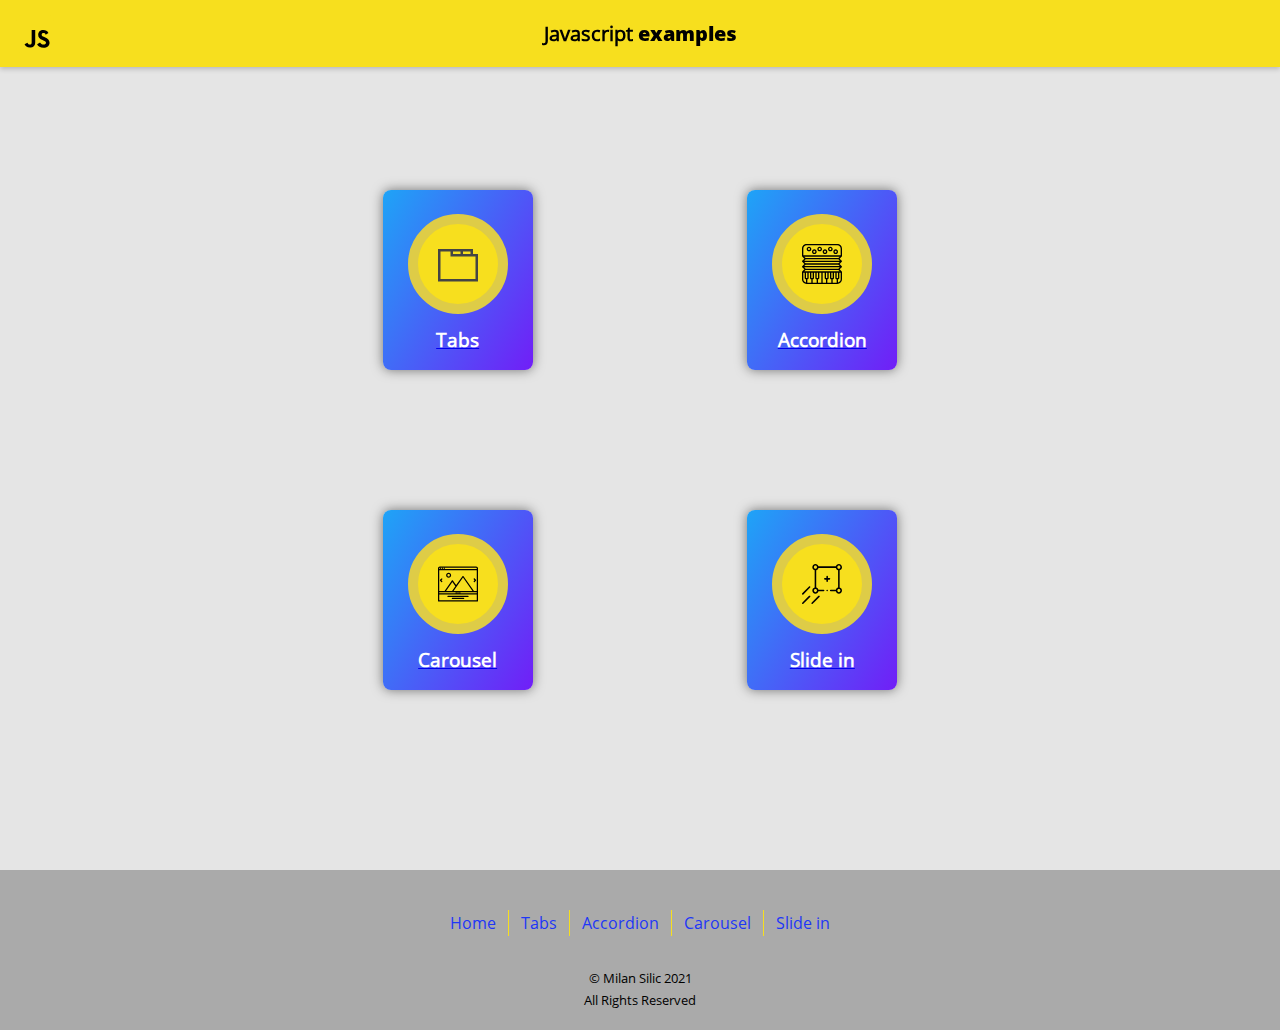
==== index.html @ 80be5a42 "07.06.2021." ====
<!DOCTYPE html>
<html lang="en">
<head>
    <meta charset="UTF-8">
    <meta http-equiv="X-UA-Compatible" content="IE=edge">
    <meta name="viewport" content="width=device-width, initial-scale=1.0">
    <meta name="description" content="Javascript examples">
    <meta name="keywords" content="JavaScript">
    <meta name="author" content="Milan Silic">
    <title>JS Examples</title>
    <link rel="icon" href="ico/js.svg">
    <link rel="stylesheet" href="style/css/style.min.css">
</head>
<body>

<header>
    <a class="logo" href="index.html"></a>
    <h1>Javascript <span>examples</span></h1>
</header>

<main>
    <div class="index-main-wr">
        <a class="card" href="tabs.html">
            <figure class="tab"></figure>
            <h3>Tabs</h3>
        </a>
        <a class="card" href="accordion.html">
            <figure class="acc"></figure>
            <h3>Accordion</h3>
        </a>
        <a class="card" href="carousel.html">
            <figure class="car"></figure>
            <h3>Carousel</h3>
        </a>
        <a class="card" href="#">
            <figure class="slide"></figure>
            <h3>Slide in</h3>
        </a>
    </div>
</main>

<footer>
    <ul>
        <li><a href="index.html">Home</a></li>
        <li><a href="tabs.html">Tabs</a></li>
        <li><a href="accordion.html">Accordion</a></li>
        <li><a href="carousel.html">Carousel</a></li>
        <li><a href="#">Slide in</a></li>
    </ul>
    <small>&#169; Milan Silic 2021<br>All Rights Reserved</small>
</footer>

<script src="script/script.js"></script>
</body>
</html>
---- style/css/style.min.css ----
@font-face{src:url("../../fonts/OpenSans-Regular.ttf");font-family:"OpenSans"}@font-face{src:url("../../fonts/OpenSans-ExtraBold.ttf");font-family:"OpenSans800"}*{box-sizing:border-box;margin:0px;padding:0px;font-family:"OpenSans"}ul{list-style:none}body{display:flex;flex-flow:column;background-color:rgba(170,170,170,.3)}body main{padding:90px 0 60px 0}body footer{margin-top:auto !important}hgroup{text-align:center;margin:30px 0}.visable{display:block !important}body>header{display:flex;flex-flow:wrap;justify-content:center;align-items:center;position:fixed;top:0;width:100%;background-color:#f7df1e;padding:20px;transition:all .18s ease-out;box-shadow:0 2px 5px 0 rgba(0,0,0,.2);z-index:1}body>header .logo{width:38px;height:38px;background-image:url("../../ico/js.svg");background-repeat:no-repeat;background-position:center center;background-size:cover;position:absolute;left:16px}body>header h1{font-size:20px;transition:all .2s ease-out}body>header h1 span{font-family:"OpenSans800"}.index-main-wr{display:flex;flex-flow:wrap;justify-content:space-evenly;align-items:center;max-width:800px;padding:80px 0 0 0;margin:0 auto}.index-main-wr .card{display:flex;flex-flow:wrap;justify-content:center;align-items:center;align-content:space-between;border-radius:8px;background-image:linear-gradient(120deg, #1ea4f7, #711ef7);width:150px;height:180px;box-shadow:0 0 12px 0 rgba(0,0,0,.5);padding:24px 0 18px 0;margin:20px 72px 120px 72px;transition:.3s ease-out;cursor:pointer}.index-main-wr .card:hover{box-shadow:0 0 15px 0 rgba(0,0,0,.8)}.index-main-wr .card:hover figure{background-size:55%;box-shadow:0 0 7px rgba(255,255,255,.5)}.index-main-wr .card:hover h3{text-shadow:0 0 21px rgba(255,255,255,.5)}.index-main-wr .card figure{background-repeat:no-repeat;background-position:center center;background-size:50%;border:10px solid #decc47;border-radius:50%;width:100px;height:100px;background-color:#f7df1e;transition:all .2s ease-out}.index-main-wr .card figure.tab{background-image:url("../../ico/cardTab1.svg")}.index-main-wr .card figure.acc{background-image:url("../../ico/cardAcc1.svg")}.index-main-wr .card figure.car{background-image:url("../../ico/cardCar4.svg")}.index-main-wr .card figure.slide{background-image:url("../../ico/cardSlide.svg")}.index-main-wr .card h3{color:#fff;width:100%;text-align:center;transition:all .2s ease-out}footer{background-color:#aaa;text-align:center;padding:20px}footer ul{display:flex;flex-flow:wrap;justify-content:center;align-items:center;margin:20px 0 30px 0}footer ul li{padding:2px 12px;border-right:1px solid #f7df1e}footer ul li:last-child{border-right:none}footer ul li a{color:#1e37f7;text-decoration:none}footer ul li a:hover{color:#711ef7;text-decoration:underline}.tab-main-sec{padding:20px 0 40px 0}.tab-main-sec .tabs1{width:80%;max-width:800px;margin:0 auto}.tab-main-sec .tabs1 header{display:flex;align-items:center}.tab-main-sec .tabs1 header button{border:none;flex-grow:1;text-align:center;cursor:pointer;padding:20px 0}.tab-main-sec .tabs1 article{display:none;padding:40px}.tab-main-sec .tabs1 article>*{border:px solid red;padding:20px}.tab-main-sec .tabs1 article:nth-of-type(1),.tab-main-sec .tabs1 header button:nth-of-type(1){background-color:#1ea4f7}.tab-main-sec .tabs1 article:nth-of-type(2),.tab-main-sec .tabs1 header button:nth-of-type(2){background-color:#decc47}.tab-main-sec .tabs1 article:nth-of-type(3),.tab-main-sec .tabs1 header button:nth-of-type(3){background-color:rgba(113,30,247,.5)}.acc-main-sec{padding:20px 0 40px 0}.acc1,.acc2{width:80%;max-width:800px;margin:0 auto}.acc1 li{background-color:#dcdcdc;color:green;margin:0 0 1rem 0;box-shadow:0 2px 5px 0 rgba(0,0,0,.2)}.acc1 li h4{padding:20px;min-height:3.5rem;line-height:1.25rem;font-weight:700;display:flex;align-items:center;position:relative;cursor:pointer}.acc1 li h4::after{content:"+";font-size:22px;font-weight:700;position:absolute;right:20px}.acc1 li h4.active4::after{content:"-"}.acc1 li .acc1-cont{max-height:0;overflow:hidden;transition:max-height .2s ease-out}.acc1 li .acc1-cont p{padding:1rem;line-height:1.5rem;border-top:3px solid red;border-image:linear-gradient(to right, green, red, orange, blue) 1}.acc2{color:#222}.acc2>*{background-color:rgba(30,55,247,.4)}.acc2 h4{border-radius:6px 6px 0 0;padding:16px 24px;position:relative;cursor:pointer}.acc2 h4:hover{text-decoration:underline}.acc2 h4::after{border:px solid red;content:" ";width:22px;height:22px;background-repeat:no-repeat;background-position:center center;background-size:cover;background-image:url("../../ico/arrowDown.svg");position:absolute;right:18px;top:17px;transition:all .2s ease-out}.acc2 h4.active2::after{content:"";transform:rotate(-180deg)}.acc2 li{border-radius:0 0 6px 6px;max-height:0px;overflow:hidden;padding:0px;margin:0 0 12px 0;transition:.3s ease-out}.acc2 li .acc2-p{border-top:1px solid #bbb;padding:24px 40px}.active2{text-decoration:underline}.mySlides{display:none}.slideshow-container{max-width:1000px;position:relative;margin:auto}.prev,.next{cursor:pointer;position:absolute;top:50%;width:auto;padding:16px;margin-top:-22px;color:#fff;font-weight:bold;font-size:18px;transition:.6s ease;border-radius:0 3px 3px 0;user-select:none}.next{right:0;border-radius:3px 0 0 3px}.prev:hover,.next:hover{background-color:rgba(0,0,0,.8)}.text{color:#f2f2f2;font-size:15px;padding:8px 12px;position:absolute;bottom:8px;width:100%;text-align:center}.dot{cursor:pointer;height:15px;width:15px;margin:0 2px;background-color:#bbb;border-radius:50%;display:inline-block;transition:background-color .6s ease}.active,.dot:hover{background-color:#717171}.mojSlajd{width:200px;height:120px;background-repeat:no-repeat;background-position:center;background-size:cover;display:none}.img1{background-image:url("../../img/01.jpg")}.img2{background-image:url("../../img/02.jpg")}.img3{background-image:url("../../img/03.jpg")}.img4{background-image:url("../../img/04.jpg")}/*# sourceMappingURL=style.min.css.map */
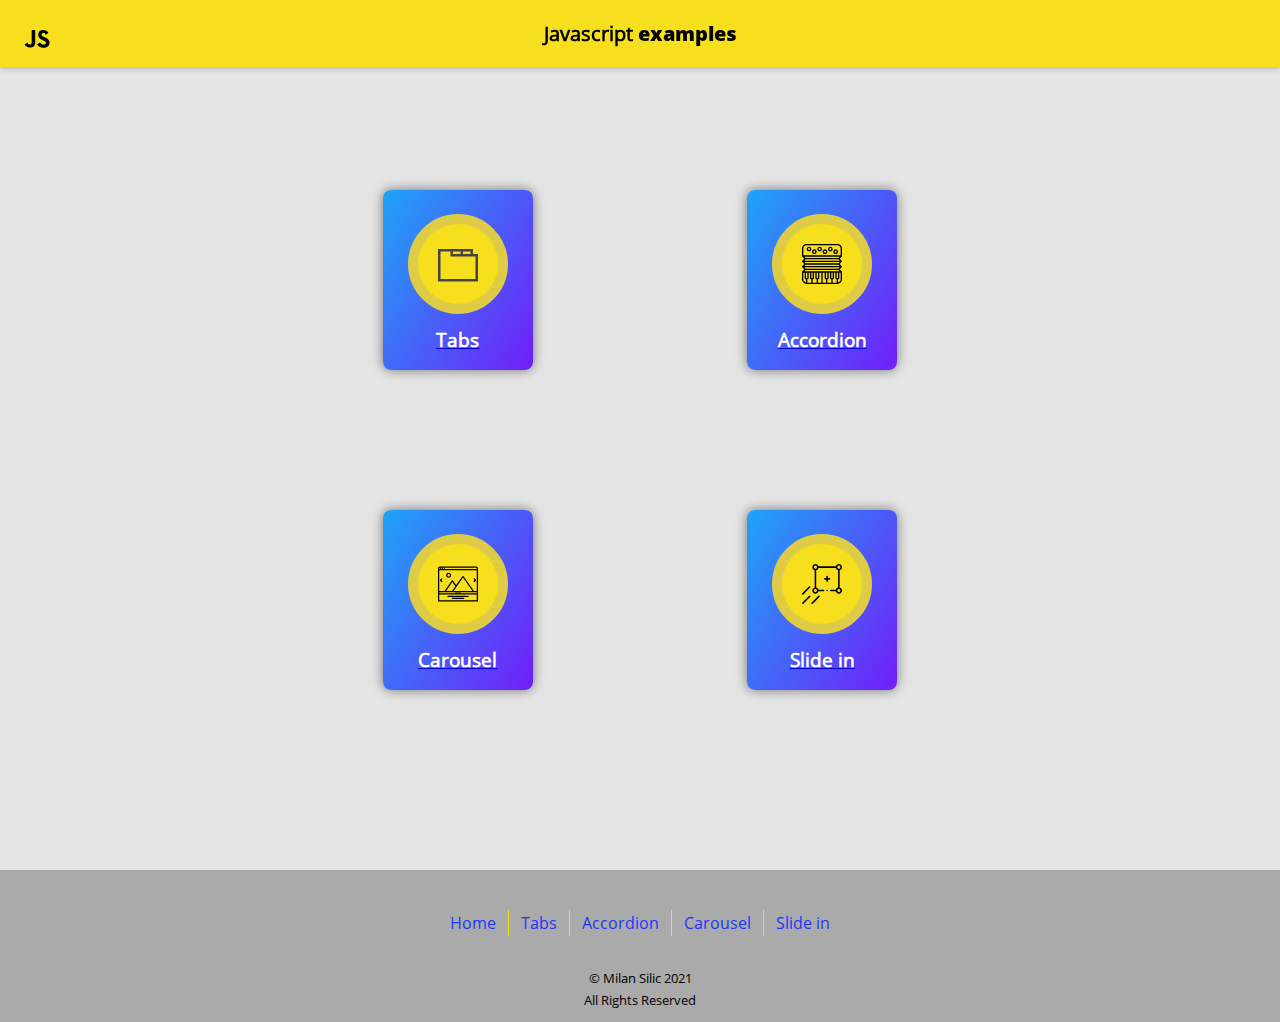
==== commit a42e338a: "14.06.2021." ====
--- a/index.html
+++ b/index.html
@@ -32,7 +32,7 @@
             <figure class="car"></figure>
             <h3>Carousel</h3>
         </a>
-        <a class="card" href="#">
+        <a class="card" href="slide.html">
             <figure class="slide"></figure>
             <h3>Slide in</h3>
         </a>
@@ -45,11 +45,11 @@
         <li><a href="tabs.html">Tabs</a></li>
         <li><a href="accordion.html">Accordion</a></li>
         <li><a href="carousel.html">Carousel</a></li>
-        <li><a href="#">Slide in</a></li>
+        <li><a href="slide.html">Slide in</a></li>
     </ul>
     <small>&#169; Milan Silic 2021<br>All Rights Reserved</small>
 </footer>
 
-<script src="script/script.js"></script>
+    <script src="script/script.js"></script>
 </body>
 </html>--- a/style/css/style.min.css
+++ b/style/css/style.min.css
@@ -1 +1 @@
-@font-face{src:url("../../fonts/OpenSans-Regular.ttf");font-family:"OpenSans"}@font-face{src:url("../../fonts/OpenSans-ExtraBold.ttf");font-family:"OpenSans800"}*{box-sizing:border-box;margin:0px;padding:0px;font-family:"OpenSans"}ul{list-style:none}body{display:flex;flex-flow:column;background-color:rgba(170,170,170,.3)}body main{padding:90px 0 60px 0}body footer{margin-top:auto !important}hgroup{text-align:center;margin:30px 0}.visable{display:block !important}body>header{display:flex;flex-flow:wrap;justify-content:center;align-items:center;position:fixed;top:0;width:100%;background-color:#f7df1e;padding:20px;transition:all .18s ease-out;box-shadow:0 2px 5px 0 rgba(0,0,0,.2);z-index:1}body>header .logo{width:38px;height:38px;background-image:url("../../ico/js.svg");background-repeat:no-repeat;background-position:center center;background-size:cover;position:absolute;left:16px}body>header h1{font-size:20px;transition:all .2s ease-out}body>header h1 span{font-family:"OpenSans800"}.index-main-wr{display:flex;flex-flow:wrap;justify-content:space-evenly;align-items:center;max-width:800px;padding:80px 0 0 0;margin:0 auto}.index-main-wr .card{display:flex;flex-flow:wrap;justify-content:center;align-items:center;align-content:space-between;border-radius:8px;background-image:linear-gradient(120deg, #1ea4f7, #711ef7);width:150px;height:180px;box-shadow:0 0 12px 0 rgba(0,0,0,.5);padding:24px 0 18px 0;margin:20px 72px 120px 72px;transition:.3s ease-out;cursor:pointer}.index-main-wr .card:hover{box-shadow:0 0 15px 0 rgba(0,0,0,.8)}.index-main-wr .card:hover figure{background-size:55%;box-shadow:0 0 7px rgba(255,255,255,.5)}.index-main-wr .card:hover h3{text-shadow:0 0 21px rgba(255,255,255,.5)}.index-main-wr .card figure{background-repeat:no-repeat;background-position:center center;background-size:50%;border:10px solid #decc47;border-radius:50%;width:100px;height:100px;background-color:#f7df1e;transition:all .2s ease-out}.index-main-wr .card figure.tab{background-image:url("../../ico/cardTab1.svg")}.index-main-wr .card figure.acc{background-image:url("../../ico/cardAcc1.svg")}.index-main-wr .card figure.car{background-image:url("../../ico/cardCar4.svg")}.index-main-wr .card figure.slide{background-image:url("../../ico/cardSlide.svg")}.index-main-wr .card h3{color:#fff;width:100%;text-align:center;transition:all .2s ease-out}footer{background-color:#aaa;text-align:center;padding:20px}footer ul{display:flex;flex-flow:wrap;justify-content:center;align-items:center;margin:20px 0 30px 0}footer ul li{padding:2px 12px;border-right:1px solid #f7df1e}footer ul li:last-child{border-right:none}footer ul li a{color:#1e37f7;text-decoration:none}footer ul li a:hover{color:#711ef7;text-decoration:underline}.tab-main-sec{padding:20px 0 40px 0}.tab-main-sec .tabs1{width:80%;max-width:800px;margin:0 auto}.tab-main-sec .tabs1 header{display:flex;align-items:center}.tab-main-sec .tabs1 header button{border:none;flex-grow:1;text-align:center;cursor:pointer;padding:20px 0}.tab-main-sec .tabs1 article{display:none;padding:40px}.tab-main-sec .tabs1 article>*{border:px solid red;padding:20px}.tab-main-sec .tabs1 article:nth-of-type(1),.tab-main-sec .tabs1 header button:nth-of-type(1){background-color:#1ea4f7}.tab-main-sec .tabs1 article:nth-of-type(2),.tab-main-sec .tabs1 header button:nth-of-type(2){background-color:#decc47}.tab-main-sec .tabs1 article:nth-of-type(3),.tab-main-sec .tabs1 header button:nth-of-type(3){background-color:rgba(113,30,247,.5)}.acc-main-sec{padding:20px 0 40px 0}.acc1,.acc2{width:80%;max-width:800px;margin:0 auto}.acc1 li{background-color:#dcdcdc;color:green;margin:0 0 1rem 0;box-shadow:0 2px 5px 0 rgba(0,0,0,.2)}.acc1 li h4{padding:20px;min-height:3.5rem;line-height:1.25rem;font-weight:700;display:flex;align-items:center;position:relative;cursor:pointer}.acc1 li h4::after{content:"+";font-size:22px;font-weight:700;position:absolute;right:20px}.acc1 li h4.active4::after{content:"-"}.acc1 li .acc1-cont{max-height:0;overflow:hidden;transition:max-height .2s ease-out}.acc1 li .acc1-cont p{padding:1rem;line-height:1.5rem;border-top:3px solid red;border-image:linear-gradient(to right, green, red, orange, blue) 1}.acc2{color:#222}.acc2>*{background-color:rgba(30,55,247,.4)}.acc2 h4{border-radius:6px 6px 0 0;padding:16px 24px;position:relative;cursor:pointer}.acc2 h4:hover{text-decoration:underline}.acc2 h4::after{border:px solid red;content:" ";width:22px;height:22px;background-repeat:no-repeat;background-position:center center;background-size:cover;background-image:url("../../ico/arrowDown.svg");position:absolute;right:18px;top:17px;transition:all .2s ease-out}.acc2 h4.active2::after{content:"";transform:rotate(-180deg)}.acc2 li{border-radius:0 0 6px 6px;max-height:0px;overflow:hidden;padding:0px;margin:0 0 12px 0;transition:.3s ease-out}.acc2 li .acc2-p{border-top:1px solid #bbb;padding:24px 40px}.active2{text-decoration:underline}.mySlides{display:none}.slideshow-container{max-width:1000px;position:relative;margin:auto}.prev,.next{cursor:pointer;position:absolute;top:50%;width:auto;padding:16px;margin-top:-22px;color:#fff;font-weight:bold;font-size:18px;transition:.6s ease;border-radius:0 3px 3px 0;user-select:none}.next{right:0;border-radius:3px 0 0 3px}.prev:hover,.next:hover{background-color:rgba(0,0,0,.8)}.text{color:#f2f2f2;font-size:15px;padding:8px 12px;position:absolute;bottom:8px;width:100%;text-align:center}.dot{cursor:pointer;height:15px;width:15px;margin:0 2px;background-color:#bbb;border-radius:50%;display:inline-block;transition:background-color .6s ease}.active,.dot:hover{background-color:#717171}.mojSlajd{width:200px;height:120px;background-repeat:no-repeat;background-position:center;background-size:cover;display:none}.img1{background-image:url("../../img/01.jpg")}.img2{background-image:url("../../img/02.jpg")}.img3{background-image:url("../../img/03.jpg")}.img4{background-image:url("../../img/04.jpg")}/*# sourceMappingURL=style.min.css.map */+@font-face{src:url("../../fonts/OpenSans-Regular.ttf");font-family:"OpenSans"}@font-face{src:url("../../fonts/OpenSans-ExtraBold.ttf");font-family:"OpenSans800"}*{box-sizing:border-box;margin:0px;padding:0px;font-family:"OpenSans"}ul{list-style:none}body{display:flex;flex-flow:column;background-color:rgba(170,170,170,.3)}body main{padding:90px 0 60px 0}body footer{margin-top:auto !important}.main-sec{padding:24px 0}.main-sec>*{width:80% !important;max-width:800px !important;margin:0px auto}.main-sec hgroup{text-align:center;margin:30px auto !important}.visable{display:block !important}body>header{display:flex;flex-flow:wrap;justify-content:center;align-items:center;position:fixed;top:0;width:100%;background-color:#f7df1e;padding:20px;transition:all .18s ease-out;box-shadow:0 2px 5px 0 rgba(0,0,0,.2);z-index:1}body>header .logo{width:38px;height:38px;background-image:url("../../ico/js.svg");background-repeat:no-repeat;background-position:center center;background-size:cover;position:absolute;left:16px}body>header h1{font-size:20px;transition:all .2s ease-out}body>header h1 span{font-family:"OpenSans800"}.index-main-wr{display:flex;flex-flow:wrap;justify-content:space-evenly;align-items:center;max-width:800px;padding:80px 0 0 0;margin:0 auto}.index-main-wr .card{display:flex;flex-flow:wrap;justify-content:center;align-items:center;align-content:space-between;border-radius:8px;background-image:linear-gradient(120deg, #1ea4f7, #711ef7);width:150px;height:180px;box-shadow:0 0 12px 0 rgba(0,0,0,.5);padding:24px 0 18px 0;margin:20px 72px 120px 72px;transition:.3s ease-out;cursor:pointer}.index-main-wr .card:hover{box-shadow:0 0 15px 0 rgba(0,0,0,.8)}.index-main-wr .card:hover figure{background-size:55%;box-shadow:0 0 7px rgba(255,255,255,.5)}.index-main-wr .card:hover h3{text-shadow:0 0 21px rgba(255,255,255,.5)}.index-main-wr .card figure{background-repeat:no-repeat;background-position:center center;background-size:50%;border:10px solid #decc47;border-radius:50%;width:100px;height:100px;background-color:#f7df1e;transition:all .2s ease-out}.index-main-wr .card figure.tab{background-image:url("../../ico/cardTab.svg")}.index-main-wr .card figure.acc{background-image:url("../../ico/cardAcc.svg")}.index-main-wr .card figure.car{background-image:url("../../ico/cardCar.svg")}.index-main-wr .card figure.slide{background-image:url("../../ico/cardSlid.svg")}.index-main-wr .card h3{color:#fff;width:100%;text-align:center;transition:all .2s ease-out}footer{background-color:#aaa;text-align:center;padding:20px 0 12px 0}footer ul{display:flex;flex-flow:wrap;justify-content:center;align-items:center;margin:20px 0 30px 0}footer ul li{padding:2px 12px;border-right:1px solid #f7df1e}footer ul li:last-child{border-right:none}footer ul li a{color:#1e37f7;text-decoration:none}footer ul li a:hover{color:#711ef7;text-decoration:underline}#tabs1 header{display:flex;align-items:center}#tabs1 header button{border:none;flex-grow:1;text-align:center;cursor:pointer;padding:20px 0}#tabs1 article{display:none;padding:40px}#tabs1 article>*{padding:20px}#tabs1 article:nth-of-type(1),#tabs1 header button:nth-of-type(1){background-color:#1ea4f7}#tabs1 article:nth-of-type(2),#tabs1 header button:nth-of-type(2){background-color:#decc47}#tabs1 article:nth-of-type(3),#tabs1 header button:nth-of-type(3){background-color:rgba(113,30,247,.5)}#acc1 li{background-color:#dcdcdc;margin:0 0 1rem 0;box-shadow:0 2px 5px 0 rgba(0,0,0,.2)}#acc1 li h4{padding:20px;min-height:3.5rem;line-height:1.25rem;font-weight:700;display:flex;align-items:center;position:relative;cursor:pointer}#acc1 li h4::after{content:"+";font-size:22px;font-weight:700;position:absolute;right:20px}#acc1 li h4.active4::after{content:"-"}#acc1 li .acc1-cont{max-height:0;overflow:hidden;transition:max-height .2s ease-out}#acc1 li .acc1-cont p{padding:24px 40px;line-height:1.5rem;border-top:3px solid red;border-image:linear-gradient(to right, green, red, orange, blue) 1}#acc2{color:#222}#acc2>*{background-color:rgba(30,55,247,.4)}#acc2 h4{border-radius:6px 6px 0 0;padding:16px 24px;position:relative;cursor:pointer}#acc2 h4:hover{text-decoration:underline}#acc2 h4::after{border:px solid red;content:" ";width:22px;height:22px;background-repeat:no-repeat;background-position:center center;background-size:cover;background-image:url("../../ico/arrowDown.svg");position:absolute;right:18px;top:17px;transition:all .2s ease-out}#acc2 h4.active2::after{content:"";transform:rotate(-180deg)}#acc2 li{border-radius:0 0 6px 6px;max-height:0px;overflow:hidden;padding:0px;margin:0 0 12px 0;transition:.3s ease-out}#acc2 li p{border-top:1px solid #bbb;padding:24px 40px}.active2{text-decoration:underline}.carousel{position:relative}.carousel figure{display:none;width:100%;height:384px;background-repeat:no-repeat;background-position:center center;background-size:cover}.carousel button{border:none;border-radius:6px;position:absolute;top:50%;transform:translateY(-50%);width:36px;height:44px;background-color:rgba(0,0,0,0);background-image:url("../../ico/arrowL.svg");background-repeat:no-repeat;background-position:center center;background-size:48%;overflow:hidden;outline:none;cursor:pointer;opacity:.6;transition:all .14s ease-out}.carousel button:nth-of-type(1){left:20px}.carousel button:nth-of-type(2){right:20px;transform:rotate(180deg) translateY(50%)}.carousel button:hover{opacity:1;background-color:rgba(0,0,0,.4)}.dots{display:flex;justify-content:center}.dots button{border:1px solid rgba(30,55,247,.2);background-color:rgba(170,170,170,.2);border-radius:50%;width:16px;height:16px;margin:14px 8px;cursor:pointer;transition:background-color .14s ease-in,border .2s ease-in}.dot-active,#dts1 button:hover,#dts2 button:hover{border:8px solid rgba(30,55,247,.3) !important;background-color:rgba(170,170,170,.3) !important}#car1 figure:nth-of-type(1){background-image:url("../../img/01.jpg")}#car1 figure:nth-of-type(2){background-image:url("../../img/02.jpg")}#car1 figure:nth-of-type(3){background-image:url("../../img/03.jpg")}#car1 figure:nth-of-type(4){background-image:url("../../img/04.jpg")}#car2 figure:nth-of-type(1){background-image:url("../../img/05.jpg")}#car2 figure:nth-of-type(2){background-image:url("../../img/06.jpg")}#car2 figure:nth-of-type(3){background-image:url("../../img/07.jpg")}#car2 figure:nth-of-type(4){background-image:url("../../img/08.jpg")}#car3 figure:nth-of-type(1){background-image:url("../../img/09.jpg")}#car3 figure:nth-of-type(2){background-image:url("../../img/10.jpg")}#car3 figure:nth-of-type(3){background-image:url("../../img/11.jpg")}#car3 figure:nth-of-type(4){background-image:url("../../img/12.jpg")}/*# sourceMappingURL=style.min.css.map */